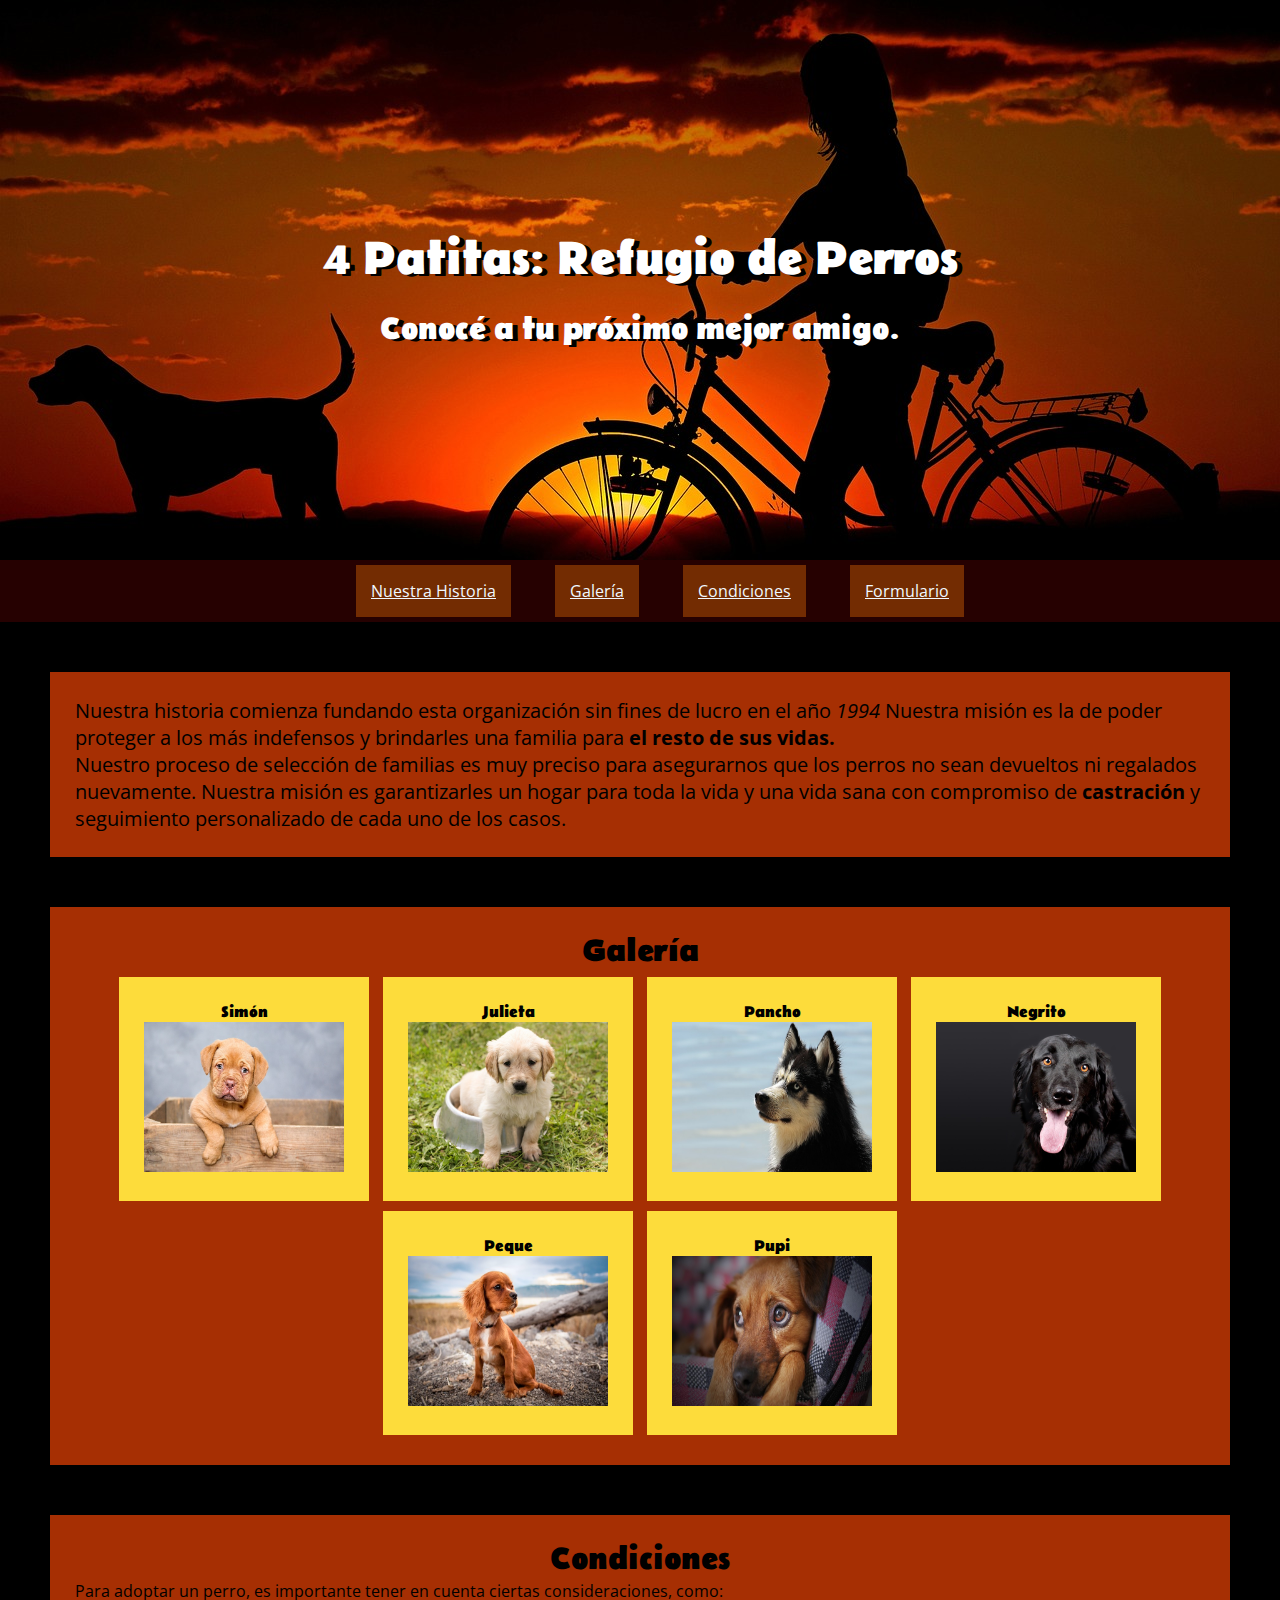
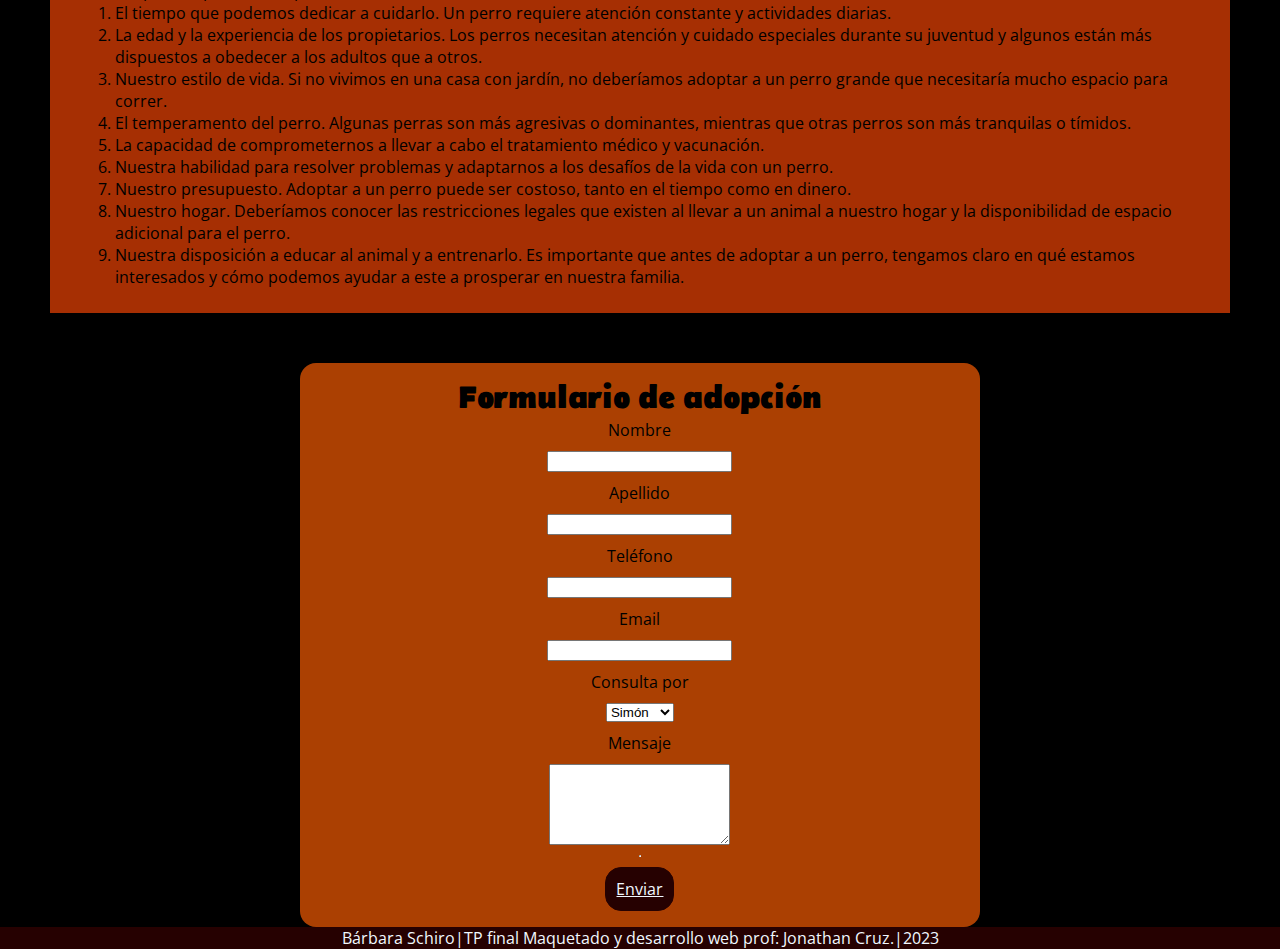
==== proyecto_final/index.html @ 74911e8b "Add files via upload" ====
<!DOCTYPE html>
<html lang="es">
<head>
    <meta charset="UTF-8">
    <meta http-equiv="X-UA-Compatible" content="IE=edge">
    <meta name="viewport" content="width=device-width, initial-scale=1.0">
    <title>Perros en adopción</title>
    <link rel="shortcut icon" href="images/huella.png" type="image/png">
    <link rel="stylesheet" href="estilos/styles.css">
    <link
    rel="stylesheet"
    href="https://cdnjs.cloudflare.com/ajax/libs/animate.css/4.1.1/animate.min.css"
  />
    
</head>
<body>
<main>
     <nav></nav>
         <header>
            <h1 class="animate__animated animate__backInDown">4 Patitas: Refugio de Perros </h1>
            <h2>Conocé a tu próximo mejor amigo.</h2>
         </header>
         <nav>
            <ul>
                <li>
                    <a href="#hist">Nuestra Historia</a>
                </li>
                <li>
                    <a href="#gal">Galería</a>
                </li>
                <li>
                    <a href="#cond">Condiciones</a>
                </li>
                <li>
                    <a href="#form">Formulario</a>
                </li>
            </ul>
        </nav>
        <section id="hist" class="historia">
            <p>Nuestra historia comienza fundando esta organización sin fines de lucro en el año <i>1994</i> Nuestra misión es la de poder proteger a los más indefensos y brindarles una familia para <strong>el resto de sus vidas.</strong></p>
            <p> Nuestro proceso de selección de familias es muy preciso para asegurarnos que los perros no sean devueltos ni regalados nuevamente. Nuestra misión es garantizarles un hogar para toda la vida y una vida sana con compromiso de <strong>castración</strong> y seguimiento personalizado de cada uno de los casos.</p>
        </section>
        <section class="galeria">
            <h2 id="gal">Galería</h2>
            <div class="box"><h3>Simón</h3><img src="images/cachorro.jpg" alt="cachorro"></div>
            <div class="box"><h3>Julieta</h3><img src="images/golden.jpg" alt="golden"></div>
            <div class="box"><h3>Pancho</h3><img src="images/husky.jpg" alt="husky"></div>
            <div class="box"><h3>Negrito</h3><img src="images/negro.jpg" alt="perro negro"></div>
            <div class="box"><h3>Peque</h3><img src="images/peludito.jpg" alt="perro peludito"></div>
            <div class="box"><h3>Pupi</h3><img src="images/salchicha.jpg" alt="perro"></div>
        </section>
        <section class="condiciones">
            <h2 id="cond">Condiciones</h2>
            <p>Para adoptar un perro, es importante tener en cuenta ciertas consideraciones, como:
             <ul>
                <li>
                     El tiempo que podemos dedicar a cuidarlo. Un perro requiere atención constante y actividades diarias.
                </li>
                <li>
                     La edad y la experiencia de los propietarios. Los perros necesitan atención y cuidado especiales durante su juventud y algunos están más dispuestos a obedecer a los adultos que a otros.
                </li>
                <li>
                    Nuestro estilo de vida. Si no vivimos en una casa con jardín, no deberíamos adoptar a un perro grande que necesitaría mucho espacio para correr. 
                </li>
                <li>
                    El temperamento del perro. Algunas perras son más agresivas o dominantes, mientras que otras perros son más tranquilas o tímidos. 
                </li>
                <li>
                    La capacidad de comprometernos a llevar a cabo el tratamiento médico y vacunación.
                </li>
                <li>
                    Nuestra habilidad para resolver problemas y adaptarnos a los desafíos de la vida con un perro.
                </li>
                <li>
                    Nuestro presupuesto. Adoptar a un perro puede ser costoso, tanto en el tiempo como en dinero.
                </li>
                <li>
                    Nuestro hogar. Deberíamos conocer las restricciones legales que existen al llevar a un animal a nuestro hogar y la disponibilidad de espacio adicional para el perro.
                </li>
                <li>
                      Nuestra disposición a educar al animal y a entrenarlo. Es importante que antes de adoptar a un perro, tengamos claro en qué estamos interesados y cómo podemos ayudar a este a prosperar en nuestra familia.
                </li>
        </section>
        <section id="form" class="form">
            <h2>Formulario de adopción</h2>
            <div class="col">
          
                <label for="nombre">Nombre</label>
                <input class="form-control mt-1" id="nombre" type="text">

                <label for="apellido">Apellido</label>
                <input class="form-control mt-1" id="apellido" type="text">

                <label for="tel">Teléfono</label>
                <input class="form-control mt-1" id="tel" type="tel">

                <label for="email">Email</label>
                <input class="form-control mt-1" id="email" type="email">

                <label for="consulta">Consulta por</label>
                <select class="form-control mt-1" id="consulta">
                    <option value="1">Simón</option>
                    <option value="2">Julieta</option>
                    <option value="3">Pancho</option>
                    <option value="4">Negrito</option>
                    <option value="5">Peque</option>
                    <option value="6">Pupi</option>

                </select>

                <label for="mensaje">Mensaje</label>
                <textarea class="form-control mt-1" id="mensaje" cols="20" rows="5"></textarea>

                
                <hr>
              <div class="btn">
                <a href="gracias.html">Enviar</a>
              </div>

                </div>
                </section>
</main>
<footer class="fin">
    <p>Bárbara Schiro|TP final Maquetado y desarrollo web prof: Jonathan Cruz.|2023</p>
</footer>
    
</body>
</html>
---- proyecto_final/estilos/styles.css ----
@import url('https://fonts.googleapis.com/css2?family=Belanosima:wght@400;700&display=swap');
@import url('https://fonts.googleapis.com/css2?family=Open+Sans:ital,wght@0,300;0,400;1,300&display=swap');


*{
    margin: 0px;
    scroll-behavior: smooth;
   
}
main{
    background-color: black;
}

header{
    background-image: url(../images/encabezado.jpg);
    color: white;
    height:35rem;
     text-shadow: 5px 2px black;
    display: flex;
    flex-direction: column;
    align-items: center;
    justify-content: center;

}
h1{
    padding: 20px;
    font-size: 3rem;
    font-family: 'Belanosima', sans-serif;
}
h2{
    font-size: 2rem;
    font-family: 'Belanosima', sans-serif;
}
h3{
    font-size: 1rem;
    font-family: 'Belanosima', sans-serif;
}
p{
    font-family: 'Open Sans', sans-serif;
}
ul li{
    font-family: 'Open Sans', sans-serif;
}
nav{
    background-color: #260101;
    text-decoration: none;
    text-align: center;
}
nav ul li{
    list-style-type: none;
    text-decoration: none;
    display: inline-block;
    padding: 20px;
 
}
nav ul li a{
    color: aliceblue;
    padding: 15px;
    background-color: #732C02;
    
}
nav ul li a:hover{
    background-color: #ab4002;
    padding:20px;
}
.historia{
    margin: 50px;
    background-color: #A62F03;
    padding: 25px;
    font-size: 20px;
}
.galeria{
    margin: 50px;
    background-color: #A62F03;
    padding: 25px;
    text-align: center;
}
.box{
    background-color: #FDDC3B;
    margin: 5px;
    padding: 25px;
    display: inline-block;
    cursor: pointer;

}
.box img{
    width: 200px;
    height: 150px;


}
.box img:hover{
    height: 200px;
    width: 250px;
}
.condiciones{
    margin: 50px;
    background-color: #A62F03;
    padding: 25px;
}
.condiciones h2{
    text-align: center;
}
.condiciones ul li{
    list-style-type: decimal;
}
.form{
    background-color:#ab4002;
    border-radius: 1rem;
    padding: 1rem;
    display: flex;
    flex-direction: column;
    justify-content: center;
    align-items: center;
    margin: 0px 300px;
    font-family: 'Open Sans', sans-serif;
      
}
.col{
    width: 60%;
    display: flex;
    flex-direction: column;
    justify-content:center;
    align-items:center;
    gap: 10px;
}
.btn{
    border: 1px solid #260101;
    border-radius: 1rem;
    padding: 10px;
    background-color: #260101;
    cursor: pointer;

}
.btn a{
    color: aliceblue;
}
.fin{
    font-family: 'Open Sans', sans-serif;
    background-color: #260101;
    color: aliceblue;
    text-align: center;
}


.gracias{
    color: #260101;
    background-color: #ab4002;
    font-family: 'Open Sans', sans-serif;
    text-align: center;
    display: flex;
    flex-direction: column;
    align-items: center;
    padding: 25px;
    margin-top: 200px;
}
.fondo{
    background-color: #ab4002;
}


/* Versión tablet */
@media (max-width: 768px){
    .form{
        background-color:#ab4002;
        border-radius: 1rem;
        padding: 1rem;
        display: flex;
        flex-direction: column;
        justify-content: center;
        align-items: center;
        margin: 0px 30px;
        font-family: 'Open Sans', sans-serif;
          
    }
    .col{
        width: 60%;
        display: flex;
        flex-direction: column;
        justify-content:center;
        align-items:center;
        gap: 10px;
}
.gracias{
    color: #260101;
    background-color: #ab4002;
    font-family: 'Open Sans', sans-serif;
    text-align: center;
    display: flex;
    flex-direction: column;
    align-items: center;
    padding: 25px;
    margin-top: 150px;
}
}

/* Versión Mobile */
@media (max-width: 425px){
    h1{
        padding: 20px;
        font-size: 3rem;
        text-align: center;
        font-family: 'Belanosima', sans-serif;
    }
    h2{
        font-size: 2rem;
        text-align: center;
        font-family: 'Belanosima', sans-serif;

    }
    nav ul li{
        padding:0.5rem;
        list-style-type: none;
        text-decoration: none;
        display: flex;
        flex-direction: column;
        align-items: center;
        justify-content: center;

}
.historia{
    margin: 0.5rem;
    background-color: #A62F03;
    padding: 5px;
    font-size: 20px;
}
.galeria{
    margin: 0.5rem;
    background-color: #A62F03;
    padding: 5px;
    text-align: center;
}
.condiciones{
    margin: 0.5rem;
    background-color: #A62F03;
    padding: 5px;
}

}
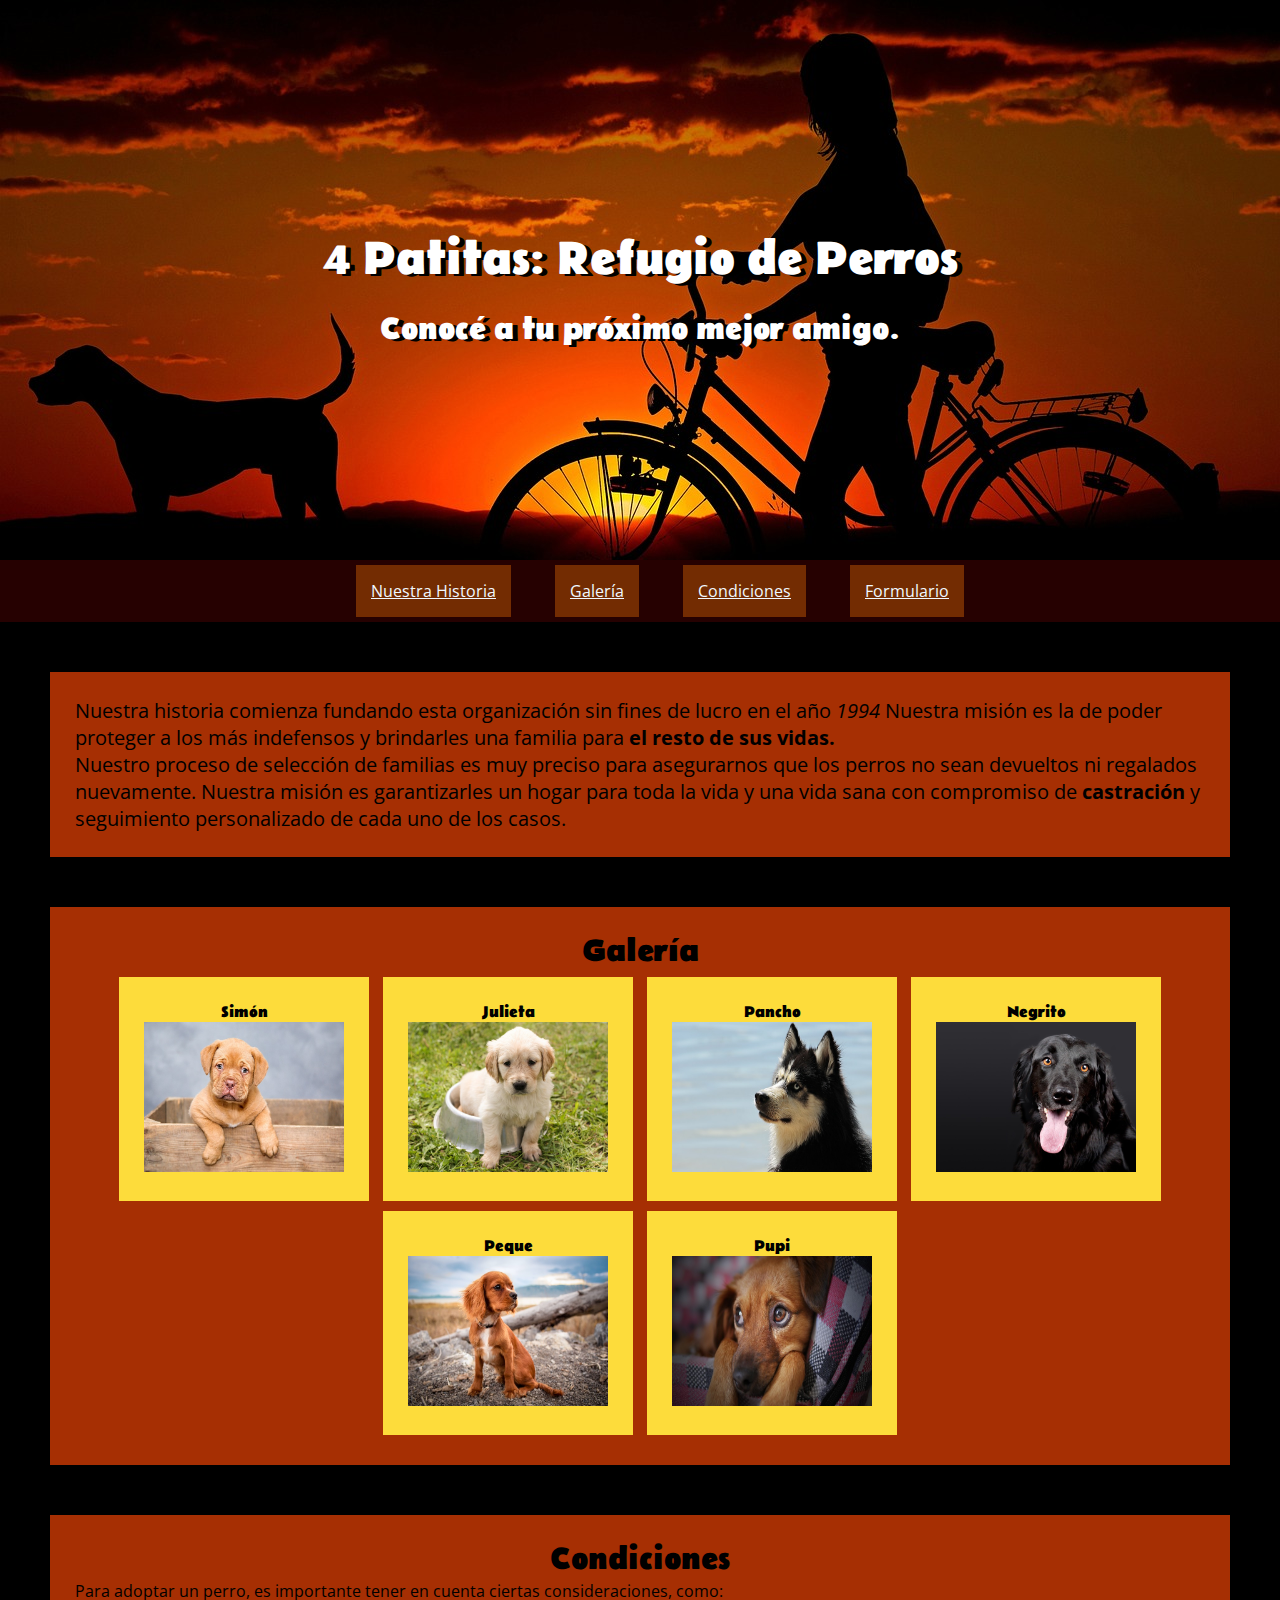
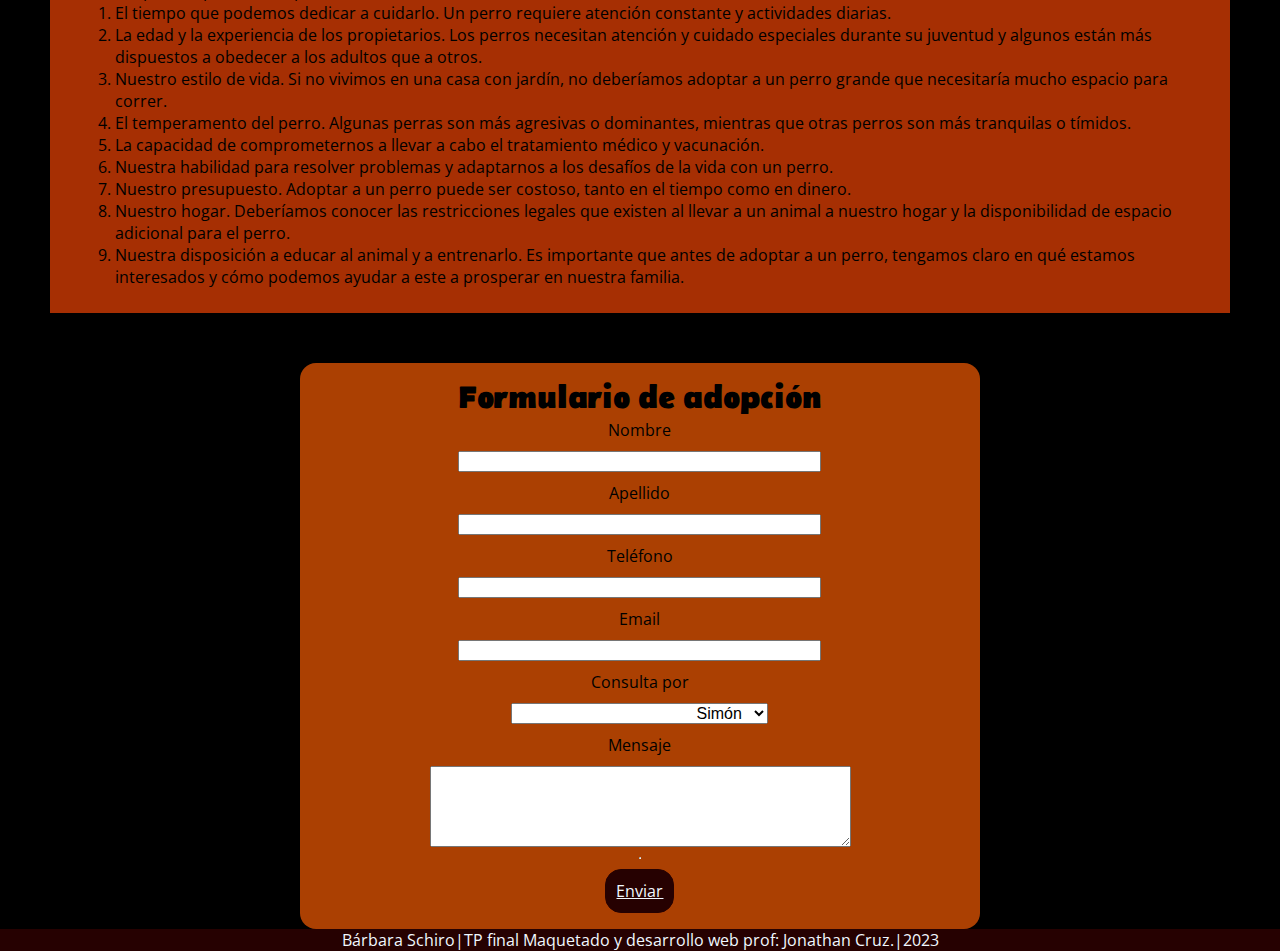
==== commit bcba2a0b: "Add files via upload" ====
--- a/proyecto_final/index.html
+++ b/proyecto_final/index.html
@@ -15,7 +15,6 @@
 </head>
 <body>
 <main>
-     <nav></nav>
          <header>
             <h1 class="animate__animated animate__backInDown">4 Patitas: Refugio de Perros </h1>
             <h2>Conocé a tu próximo mejor amigo.</h2>
@@ -109,7 +108,7 @@
                 </select>
 
                 <label for="mensaje">Mensaje</label>
-                <textarea class="form-control mt-1" id="mensaje" cols="20" rows="5"></textarea>
+                <textarea class="form-control mt-1" id="mensaje" cols="50" rows="5"></textarea>
 
                 
                 <hr>
--- a/proyecto_final/estilos/styles.css
+++ b/proyecto_final/estilos/styles.css
@@ -57,6 +57,7 @@
     color: aliceblue;
     padding: 15px;
     background-color: #732C02;
+    transition: ease-in-out all 0.5s;
     
 }
 nav ul li a:hover{
@@ -86,7 +87,7 @@
 .box img{
     width: 200px;
     height: 150px;
-
+    transition: ease-in-out all 0.5s;
 
 }
 .box img:hover{
@@ -115,6 +116,18 @@
     margin: 0px 300px;
     font-family: 'Open Sans', sans-serif;
       
+}
+.form input{
+    padding-left: 180px ;
+      
+}
+.form form-control{
+    padding-left: 180px;
+
+}
+.form select{
+    padding-left: 180px;
+   font-size: 1rem;
 }
 .col{
     width: 60%;
@@ -236,6 +249,39 @@
     padding: 5px;
 }
 
-}
-
-
+.form{
+    background-color:#ab4002;
+    border-radius: 1rem;
+    padding: 1rem;
+    display: flex;
+    flex-direction: column;
+    justify-content: center;
+    align-items: center;
+    margin: 0px;
+    font-family: 'Open Sans', sans-serif;
+      
+}
+
+.box{
+    background-color: #FDDC3B;
+    margin: 5px;
+    padding: 6px;
+    display: inline-block;
+    cursor: pointer;
+
+}
+
+.box img{
+    width: 100%;
+    height: 100%;
+
+
+}
+.box img:hover{
+    height: 400px;
+    width: 350px;
+}
+
+}
+
+
